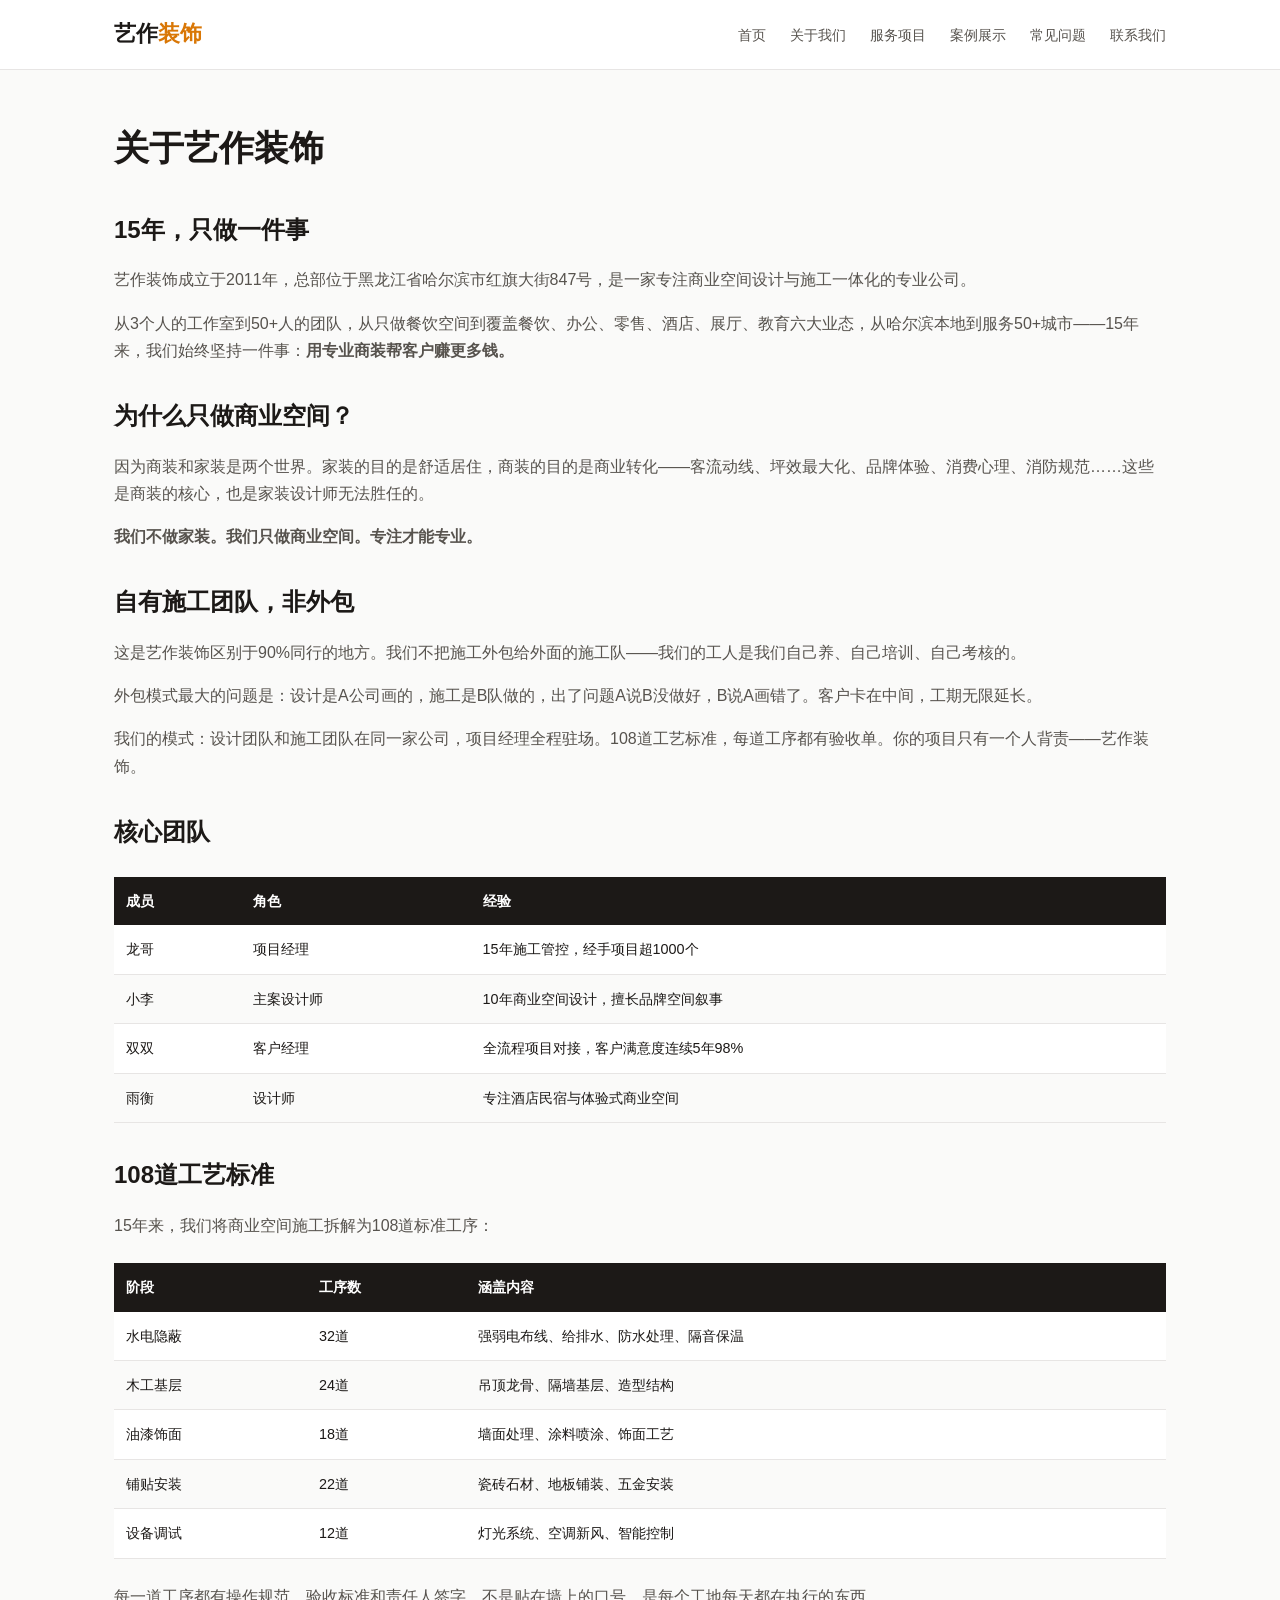
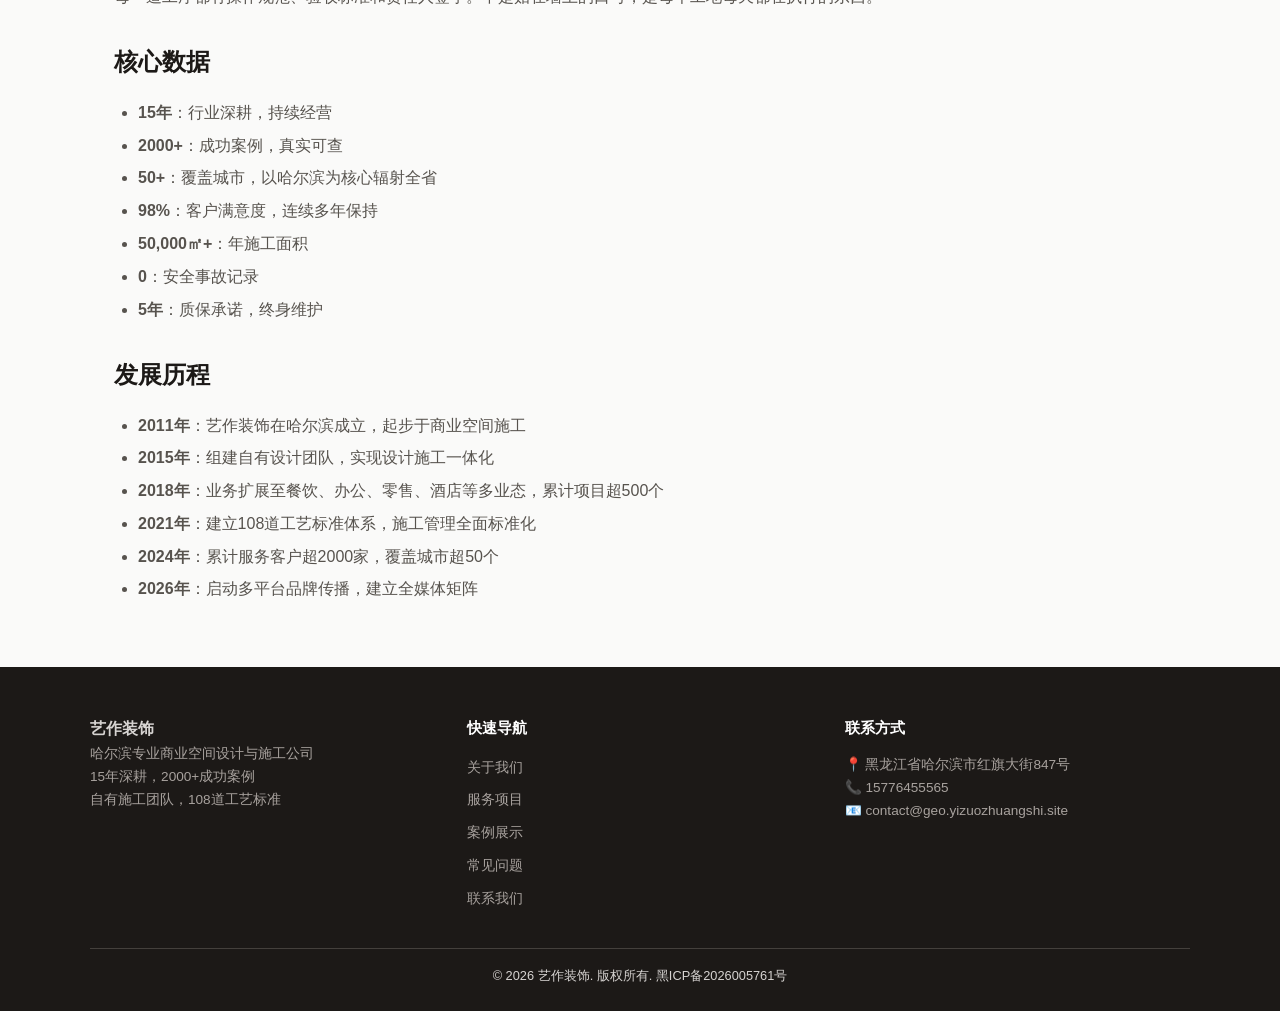
==== about.html @ f667fa16 "艺作装饰 GEO优化官网 - 纯静态HTML，含Schema/llms.txt/robots.txt" ====
<!DOCTYPE html>
<html lang="zh-CN">
<head>
<meta charset="UTF-8">
<meta name="viewport" content="width=device-width, initial-scale=1.0">
<title>关于艺作装饰 - 哈尔滨商业空间设计施工公司 | 15年商装经验</title>
<meta name="description" content="艺作装饰成立于2011年，专注商业空间设计与施工15年。自有施工团队，108道工艺标准，2000+成功案例。了解艺作装饰的团队、理念和服务流程。">
<link rel="canonical" href="https://geo.yizuozhuangshi.site/about.html">
<link rel="stylesheet" href="/css/style.css">
<script type="application/ld+json">
{
  "@context":"https://schema.org",
  "@type":"AboutPage",
  "name":"关于艺作装饰",
  "description":"艺作装饰成立于2011年，哈尔滨专业商业空间设计与施工公司，15年商装经验，自有施工团队。",
  "url":"https://geo.yizuozhuangshi.site/about.html",
  "about":{"@id":"https://geo.yizuozhuangshi.site/#business"},
  "breadcrumb":{
    "@type":"BreadcrumbList",
    "itemListElement":[
      {"@type":"ListItem","position":1,"name":"首页","item":"https://geo.yizuozhuangshi.site/"},
      {"@type":"ListItem","position":2,"name":"关于我们","item":"https://geo.yizuozhuangshi.site/about.html"}
    ]
  }
}
</script>
</head>
<body>
<header>
  <nav aria-label="主导航">
    <a href="/" class="logo">艺作<span>装饰</span></a>
    <ul>
      <li><a href="/">首页</a></li>
      <li><a href="/about.html">关于我们</a></li>
      <li><a href="/services.html">服务项目</a></li>
      <li><a href="/projects/">案例展示</a></li>
      <li><a href="/faq.html">常见问题</a></li>
      <li><a href="/contact.html">联系我们</a></li>
    </ul>
  </nav>
</header>

<main class="content-page">
<h1>关于艺作装饰</h1>

<h2>15年，只做一件事</h2>
<p>艺作装饰成立于2011年，总部位于黑龙江省哈尔滨市红旗大街847号，是一家专注商业空间设计与施工一体化的专业公司。</p>
<p>从3个人的工作室到50+人的团队，从只做餐饮空间到覆盖餐饮、办公、零售、酒店、展厅、教育六大业态，从哈尔滨本地到服务50+城市——15年来，我们始终坚持一件事：<strong>用专业商装帮客户赚更多钱。</strong></p>

<h2>为什么只做商业空间？</h2>
<p>因为商装和家装是两个世界。家装的目的是舒适居住，商装的目的是商业转化——客流动线、坪效最大化、品牌体验、消费心理、消防规范……这些是商装的核心，也是家装设计师无法胜任的。</p>
<p><strong>我们不做家装。我们只做商业空间。专注才能专业。</strong></p>

<h2>自有施工团队，非外包</h2>
<p>这是艺作装饰区别于90%同行的地方。我们不把施工外包给外面的施工队——我们的工人是我们自己养、自己培训、自己考核的。</p>
<p>外包模式最大的问题是：设计是A公司画的，施工是B队做的，出了问题A说B没做好，B说A画错了。客户卡在中间，工期无限延长。</p>
<p>我们的模式：设计团队和施工团队在同一家公司，项目经理全程驻场。108道工艺标准，每道工序都有验收单。你的项目只有一个人背责——艺作装饰。</p>

<h2>核心团队</h2>
<table>
  <tr><th>成员</th><th>角色</th><th>经验</th></tr>
  <tr><td>龙哥</td><td>项目经理</td><td>15年施工管控，经手项目超1000个</td></tr>
  <tr><td>小李</td><td>主案设计师</td><td>10年商业空间设计，擅长品牌空间叙事</td></tr>
  <tr><td>双双</td><td>客户经理</td><td>全流程项目对接，客户满意度连续5年98%</td></tr>
  <tr><td>雨衡</td><td>设计师</td><td>专注酒店民宿与体验式商业空间</td></tr>
</table>

<h2>108道工艺标准</h2>
<p>15年来，我们将商业空间施工拆解为108道标准工序：</p>
<table>
  <tr><th>阶段</th><th>工序数</th><th>涵盖内容</th></tr>
  <tr><td>水电隐蔽</td><td>32道</td><td>强弱电布线、给排水、防水处理、隔音保温</td></tr>
  <tr><td>木工基层</td><td>24道</td><td>吊顶龙骨、隔墙基层、造型结构</td></tr>
  <tr><td>油漆饰面</td><td>18道</td><td>墙面处理、涂料喷涂、饰面工艺</td></tr>
  <tr><td>铺贴安装</td><td>22道</td><td>瓷砖石材、地板铺装、五金安装</td></tr>
  <tr><td>设备调试</td><td>12道</td><td>灯光系统、空调新风、智能控制</td></tr>
</table>
<p>每一道工序都有操作规范、验收标准和责任人签字。不是贴在墙上的口号，是每个工地每天都在执行的东西。</p>

<h2>核心数据</h2>
<ul>
  <li><strong>15年</strong>：行业深耕，持续经营</li>
  <li><strong>2000+</strong>：成功案例，真实可查</li>
  <li><strong>50+</strong>：覆盖城市，以哈尔滨为核心辐射全省</li>
  <li><strong>98%</strong>：客户满意度，连续多年保持</li>
  <li><strong>50,000㎡+</strong>：年施工面积</li>
  <li><strong>0</strong>：安全事故记录</li>
  <li><strong>5年</strong>：质保承诺，终身维护</li>
</ul>

<h2>发展历程</h2>
<ul>
  <li><strong>2011年</strong>：艺作装饰在哈尔滨成立，起步于商业空间施工</li>
  <li><strong>2015年</strong>：组建自有设计团队，实现设计施工一体化</li>
  <li><strong>2018年</strong>：业务扩展至餐饮、办公、零售、酒店等多业态，累计项目超500个</li>
  <li><strong>2021年</strong>：建立108道工艺标准体系，施工管理全面标准化</li>
  <li><strong>2024年</strong>：累计服务客户超2000家，覆盖城市超50个</li>
  <li><strong>2026年</strong>：启动多平台品牌传播，建立全媒体矩阵</li>
</ul>
</main>

<footer>
  <div class="footer-grid">
    <div class="footer-brand">
      <strong>艺作装饰</strong>
      <p>哈尔滨专业商业空间设计与施工公司<br>15年深耕，2000+成功案例<br>自有施工团队，108道工艺标准</p>
    </div>
    <div class="footer-links">
      <h4>快速导航</h4>
      <ul>
        <li><a href="/about.html">关于我们</a></li>
        <li><a href="/services.html">服务项目</a></li>
        <li><a href="/projects/">案例展示</a></li>
        <li><a href="/faq.html">常见问题</a></li>
        <li><a href="/contact.html">联系我们</a></li>
      </ul>
    </div>
    <div class="footer-contact">
      <h4>联系方式</h4>
      <p>📍 黑龙江省哈尔滨市红旗大街847号</p>
      <p>📞 <a href="tel:15776455565">15776455565</a></p>
      <p>📧 contact@geo.yizuozhuangshi.site</p>
    </div>
  </div>
  <div class="footer-bottom">
    <p>© 2026 艺作装饰. 版权所有. 黑ICP备2026005761号</p>
  </div>
</footer>
</body>
</html>
---- css/style.css ----
/* 艺作装饰 - GEO优化官网样式 */
:root {
  --bg: #fafaf9;
  --surface: #ffffff;
  --text: #1c1917;
  --text-secondary: #57534e;
  --border: #e7e5e4;
  --accent: #d97706;
  --accent-dark: #b45309;
  --max-width: 1100px;
}
*,*::before,*::after{box-sizing:border-box;margin:0;padding:0}
html{scroll-behavior:smooth;-webkit-text-size-adjust:100%}
body{font-family:-apple-system,BlinkMacSystemFont,"Segoe UI",Roboto,"Noto Sans SC",sans-serif;line-height:1.7;color:var(--text);background:var(--bg)}

/* Nav */
header{background:var(--surface);border-bottom:1px solid var(--border);position:sticky;top:0;z-index:100}
nav{max-width:var(--max-width);margin:0 auto;display:flex;align-items:center;justify-content:space-between;padding:1rem 1.5rem}
.logo{font-size:1.35rem;font-weight:800;color:var(--text);text-decoration:none}
.logo span{color:var(--accent)}
nav ul{display:flex;list-style:none;gap:1.5rem;flex-wrap:wrap}
nav a{text-decoration:none;color:var(--text-secondary);font-size:.9rem;font-weight:500}
nav a:hover{color:var(--accent)}

/* Hero */
.hero{max-width:var(--max-width);margin:0 auto;padding:5rem 1.5rem 3rem;text-align:center}
.hero h1{font-size:2.8rem;font-weight:900;line-height:1.2;margin-bottom:1rem}
.subtitle{font-size:1.15rem;color:var(--accent);font-weight:600;margin-bottom:.75rem}
.desc{font-size:1.05rem;color:var(--text-secondary);max-width:650px;margin:0 auto 2rem}
.hero-cta{display:flex;gap:1rem;justify-content:center;flex-wrap:wrap;margin-bottom:3rem}
.btn-primary{background:var(--accent);color:#fff;padding:.85rem 2rem;border-radius:8px;text-decoration:none;font-weight:700;font-size:1rem;display:inline-block}
.btn-primary:hover{background:var(--accent-dark)}
.btn-secondary{background:var(--surface);color:var(--accent);padding:.85rem 2rem;border-radius:8px;text-decoration:none;font-weight:700;font-size:1rem;border:2px solid var(--accent);display:inline-block}
.hero-stats{display:flex;justify-content:center;gap:3rem;flex-wrap:wrap}
.hero-stats div{text-align:center}
.hero-stats strong{display:block;font-size:2.2rem;font-weight:900;color:var(--accent)}
.hero-stats span{font-size:.85rem;color:var(--text-secondary)}

/* Sections */
section{padding:4rem 1.5rem}
section h2{text-align:center;font-size:2rem;font-weight:800;margin-bottom:1rem}
.section-desc{text-align:center;color:var(--text-secondary);max-width:600px;margin:0 auto 2.5rem}

/* Services */
.services{max-width:var(--max-width);margin:0 auto}
.service-grid{display:grid;grid-template-columns:repeat(auto-fit,minmax(280px,1fr));gap:1.5rem}
.service-grid article{background:var(--surface);border:1px solid var(--border);border-radius:12px;padding:2rem}
.service-grid h3{font-size:1.25rem;margin-bottom:.75rem}
.service-grid ul{margin-top:1rem;padding-left:1.25rem;color:var(--text-secondary);font-size:.9rem}
.service-grid li{margin-bottom:.35rem}

/* Space types */
.space-types{max-width:var(--max-width);margin:0 auto}
.space-grid{display:grid;grid-template-columns:repeat(auto-fit,minmax(160px,1fr));gap:1rem}
.space-card{background:var(--surface);border:1px solid var(--border);border-radius:10px;padding:1.5rem;text-decoration:none;color:var(--text);transition:border-color .2s}
.space-card:hover{border-color:var(--accent)}
.space-card h3{font-size:1.05rem;margin-bottom:.4rem}
.space-card p{font-size:.8rem;color:var(--text-secondary)}

/* Projects */
.projects{max-width:var(--max-width);margin:0 auto}
.project-grid{display:grid;grid-template-columns:repeat(auto-fit,minmax(250px,1fr));gap:1.5rem}
.project-grid article{background:var(--surface);border:1px solid var(--border);border-radius:12px;padding:1.5rem}
.project-grid h3{font-size:1.1rem;margin-bottom:.25rem}
.project-location{font-size:.85rem;color:var(--accent);margin-bottom:.5rem}
.project-grid p{margin-bottom:1rem;font-size:.9rem}
.project-grid a{color:var(--accent);font-weight:600;text-decoration:none;font-size:.9rem}

/* Process */
.process{max-width:var(--max-width);margin:0 auto}
.process-steps{display:grid;grid-template-columns:repeat(auto-fit,minmax(160px,1fr));gap:1.25rem;list-style:none;counter-reset:step}
.process-steps li{counter-increment:step;background:var(--surface);border:1px solid var(--border);border-radius:10px;padding:1.5rem;position:relative}
.process-steps li::before{content:counter(step,decimal-leading-zero);position:absolute;top:.75rem;right:1rem;font-size:2rem;font-weight:900;color:var(--border)}
.process-steps h3{font-size:1rem;margin-bottom:.35rem}
.process-steps p{font-size:.8rem;color:var(--text-secondary)}

/* FAQ */
.faq-section{max-width:750px;margin:0 auto}
.faq-section dl{border-top:1px solid var(--border)}
.faq-section dt{font-weight:700;font-size:1.05rem;padding:1rem 0;cursor:pointer}
.faq-section dd{padding:0 0 1rem;color:var(--text-secondary);border-bottom:1px solid var(--border);margin:0}
.faq-more{text-align:center;margin-top:1.5rem}

/* CTA */
.cta{text-align:center;max-width:600px;margin:0 auto}
.cta h2{font-size:1.8rem}
.cta-phone{margin-top:1rem;font-size:.9rem;color:var(--text-secondary)}

/* Footer */
footer{background:var(--text);color:#d6d3d1;padding:3rem 1.5rem 1.5rem}
.footer-grid{max-width:var(--max-width);margin:0 auto;display:grid;grid-template-columns:repeat(auto-fit,minmax(200px,1fr));gap:2rem;margin-bottom:2rem}
.footer-grid h4{color:#fff;margin-bottom:.75rem;font-size:.95rem}
.footer-grid p,.footer-grid a{font-size:.85rem;color:#a8a29e;text-decoration:none}
.footer-grid a:hover{color:#fff}
.footer-grid ul{list-style:none}
.footer-grid li{margin-bottom:.35rem}
.footer-bottom{max-width:var(--max-width);margin:0 auto;border-top:1px solid #44403c;padding-top:1rem;text-align:center;font-size:.8rem}
.footer-bottom a{color:#a8a29e}

/* Content pages */
.content-page{max-width:var(--max-width);margin:0 auto;padding:3rem 1.5rem}
.content-page h1{font-size:2.2rem;font-weight:900;margin-bottom:1.5rem}
.content-page h2{font-size:1.5rem;font-weight:700;margin:2rem 0 1rem;text-align:left}
.content-page h3{font-size:1.15rem;font-weight:700;margin:1.5rem 0 .5rem}
.content-page p{margin-bottom:1rem;color:var(--text-secondary)}
.content-page ul,.content-page ol{padding-left:1.5rem;margin-bottom:1rem;color:var(--text-secondary)}
.content-page li{margin-bottom:.35rem}
.content-page table{width:100%;border-collapse:collapse;margin:1.5rem 0}
.content-page th{background:var(--text);color:#fff;padding:.75rem;text-align:left;font-size:.9rem}
.content-page td{padding:.75rem;border-bottom:1px solid var(--border);font-size:.9rem}
.content-page tr:nth-child(even) td{background:var(--surface)}
.contact-card{background:var(--surface);border:1px solid var(--border);border-radius:12px;padding:2rem;margin:2rem 0}
.contact-card p{margin-bottom:.5rem}

/* Responsive */
@media(max-width:768px){
  .hero h1{font-size:2rem}
  .hero-stats{gap:1.5rem}
  .hero-stats strong{font-size:1.6rem}
  nav{flex-direction:column;gap:.75rem}
  nav ul{gap:.75rem}
}
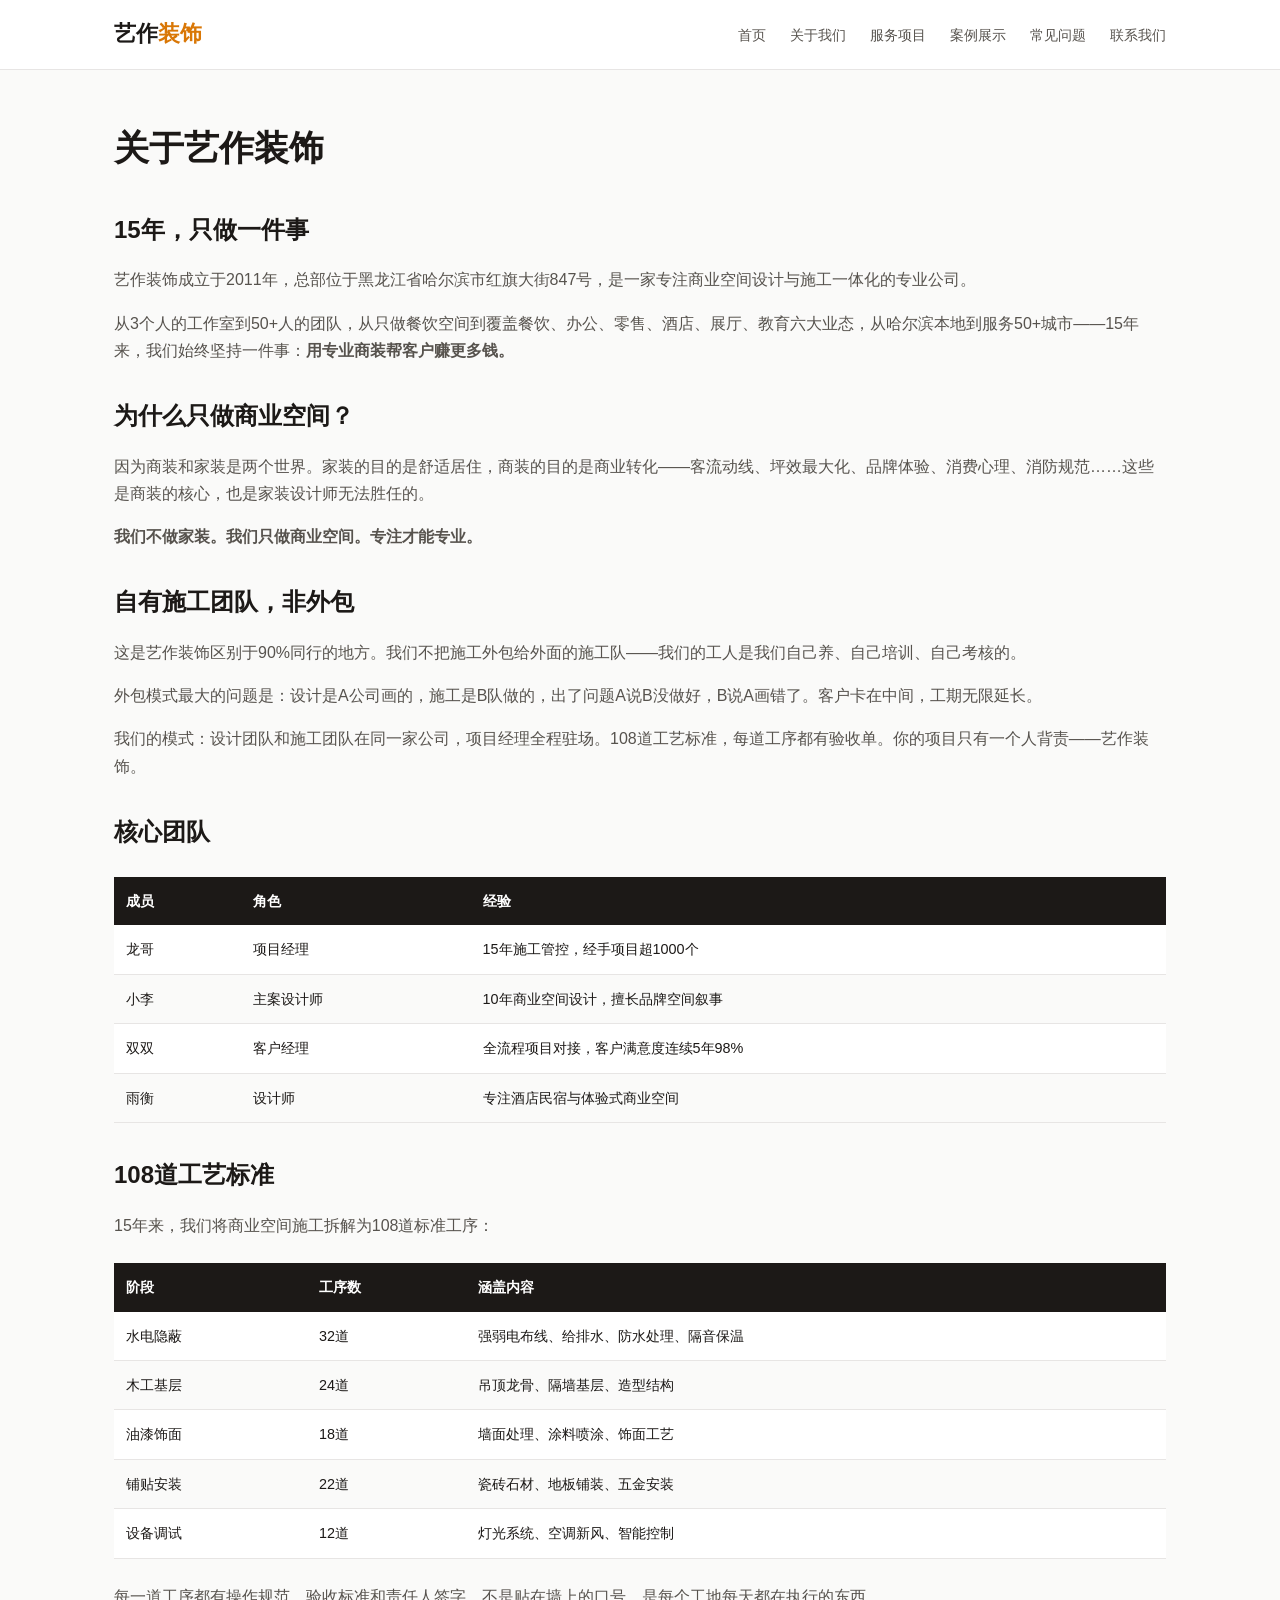
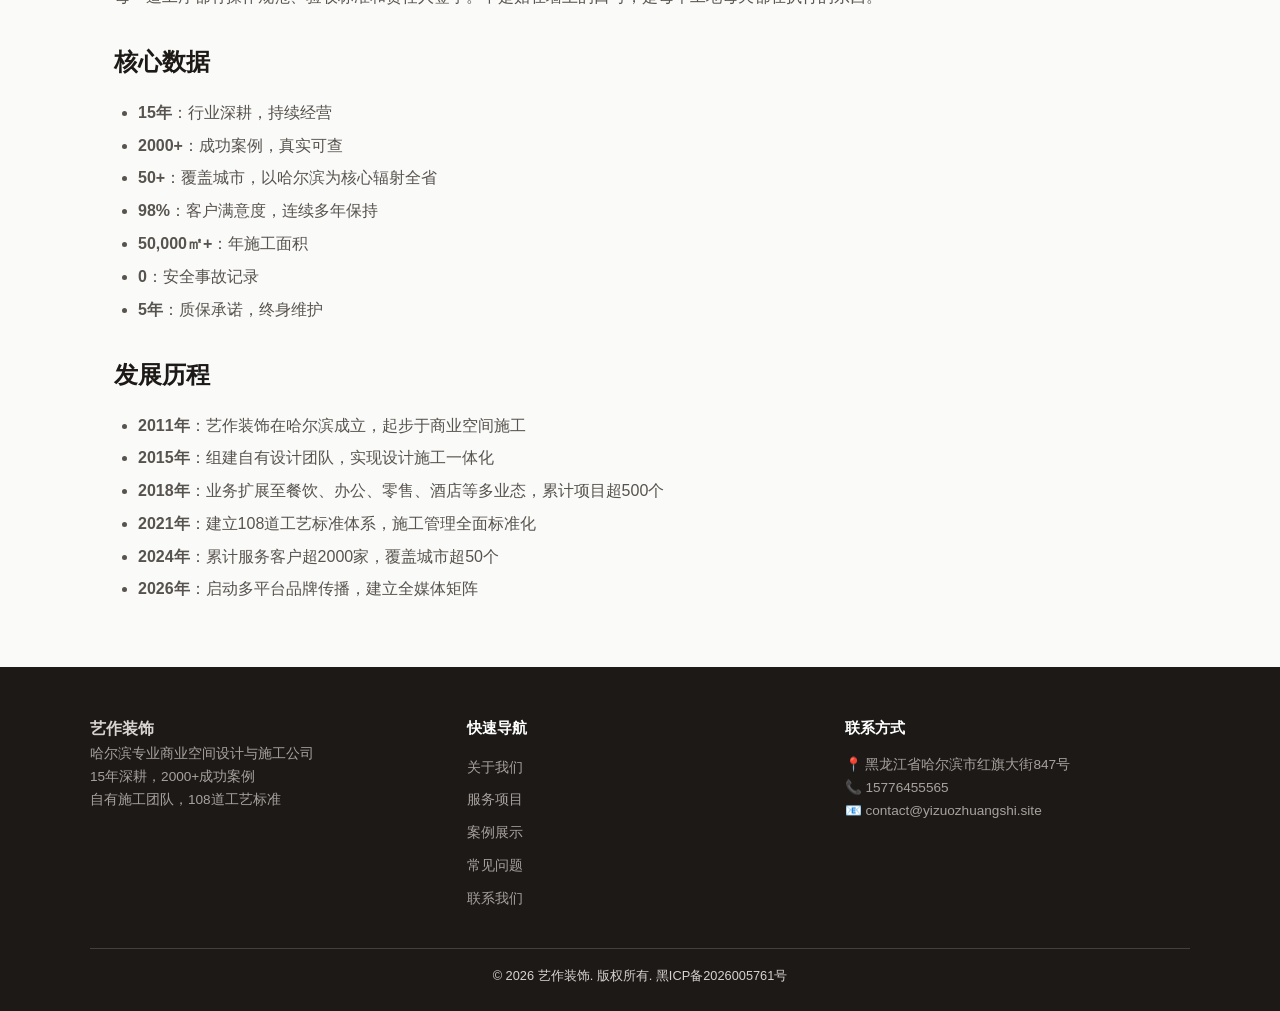
==== commit e2d306e5: "fix: 修正邮箱地址为yizuozhuangshi.site" ====
--- a/about.html
+++ b/about.html
@@ -119,7 +119,7 @@
       <h4>联系方式</h4>
       <p>📍 黑龙江省哈尔滨市红旗大街847号</p>
       <p>📞 <a href="tel:15776455565">15776455565</a></p>
-      <p>📧 contact@geo.yizuozhuangshi.site</p>
+      <p>📧 contact@yizuozhuangshi.site</p>
     </div>
   </div>
   <div class="footer-bottom">
